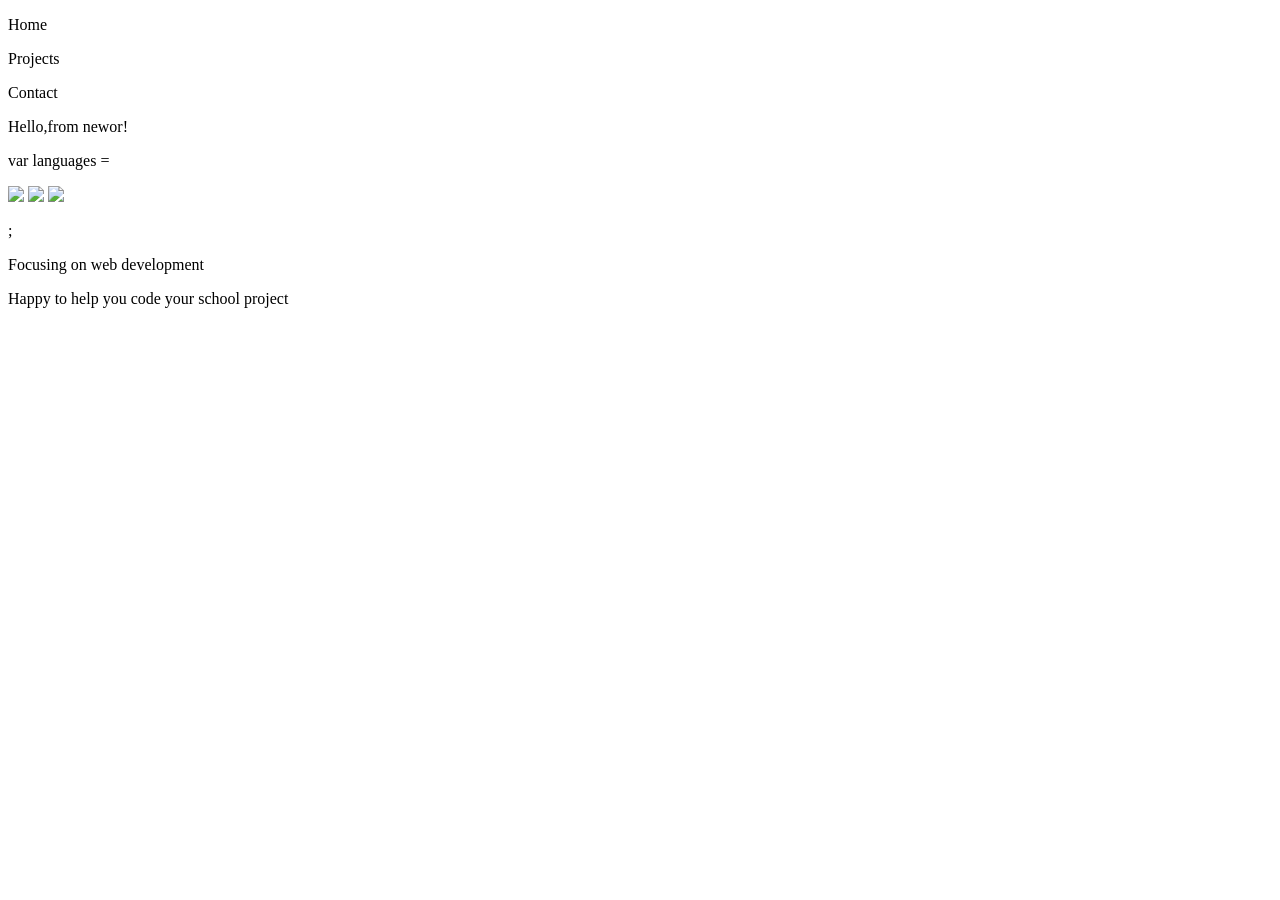
==== html/home.html @ aa38ce9a "website up" ====
<!DOCTYPE html>
<html lang="en">
  <head>
    <title>dev log - Home</title>
    <meta charset="UTF-8">
    <meta name="viewport" content="width=device-width, initial-scale=1">
    <link href="../css/home.css" rel="stylesheet">
    <link href="../css/default.css" rel="stylesheet">
    <link rel="icon" href="../image/logo2.0.png">
    <script src="../js/logic.js" defer></script>
  <head>
  <body>
    <section id="bar">
      <p class="to-home to">Home</p>
      <p class="to-projects to">Projects</p>
      <p class="to-contact to">Contact</p>
    </section>
    <p id="greet">Hello,from newor!<p>
    <div id="lang-frame">
      <p id="lang">var languages = </p>
      <img src="../image/c-.png">
      <img src="../image/python.png">
      <img src="../image/js.png">
      <p>;</p>
    </div>
    <p id="focus-web-dev">Focusing on web development</p>
    <p id="help-code">Happy to help you code your school project</p>
  </body>
</html>
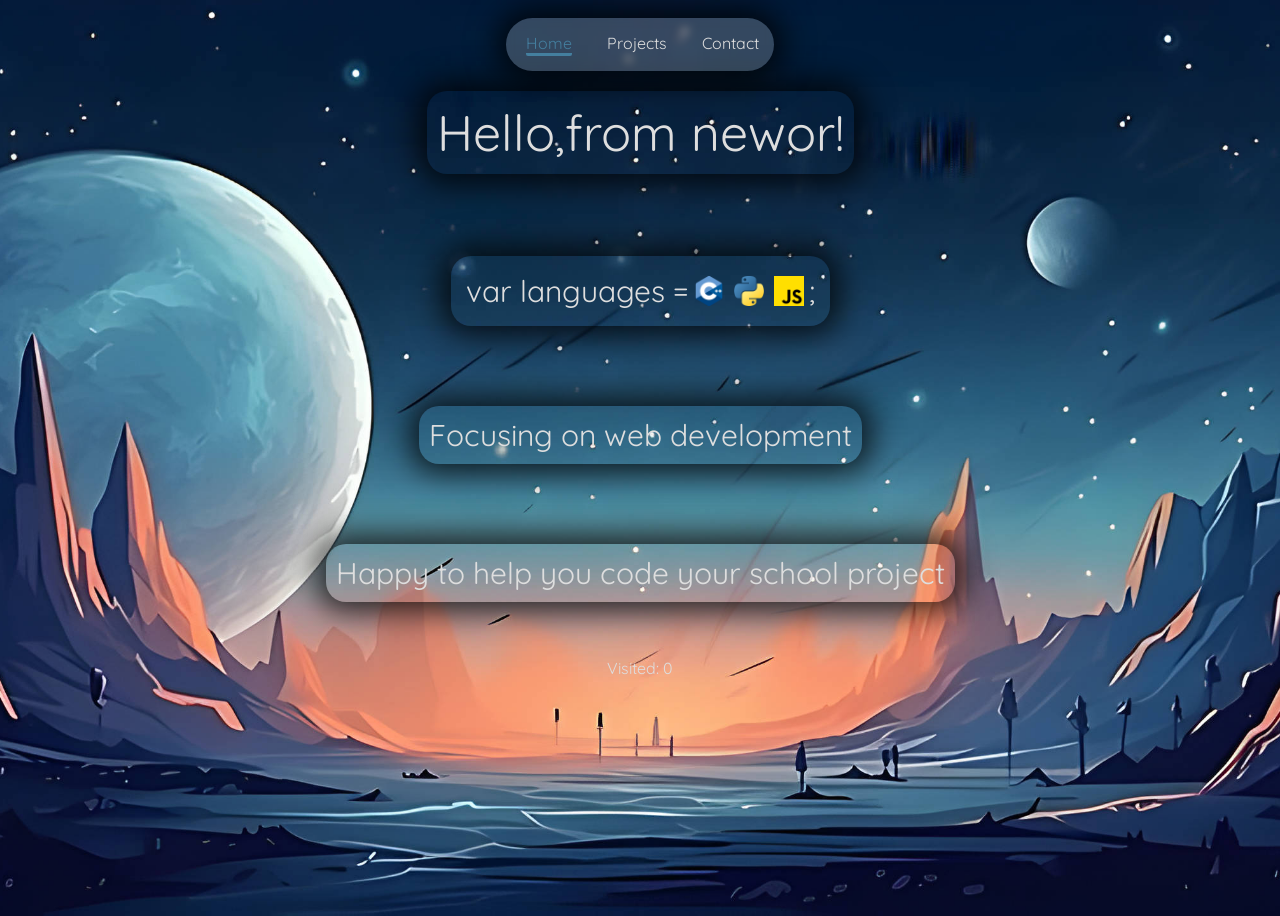
==== commit 2a62c917: "counter Added visit counter" ====
--- a/html/home.html
+++ b/html/home.html
@@ -25,5 +25,12 @@
     </div>
     <p id="focus-web-dev">Focusing on web development</p>
     <p id="help-code">Happy to help you code your school project</p>
+    <p id="visit-counter">Visited: 0</p>
+    <script>
+      function cb(response) {
+          document.getElementById('visit-counter').innerText = `Visited: ${response.value}`;
+      }
+      </script>
+      <script async src="https://api.countapi.xyz/hit/https://newor0599.github.io/dev-log/html/home.html/visits?callback=cb"></script>
   </body>
 </html>
--- a/css/home.css
+++ b/css/home.css
@@ -0,0 +1,144 @@
+img{
+  width: 30px;
+  height: 30px;
+  margin: 5px;
+}
+
+#greet{
+  font-size:50px;
+  padding:10px;
+  font-family: var(--font);
+  color: var(--text-color);
+  animation: fadeIn .8s ease forwards;
+  margin: 10px;
+  justify-self:save;
+  text-align: center;
+  box-shadow: 0px 0px 30px 10px rgba(0,0,0,0.75);
+  border-radius: 20px;
+}
+
+#bar{
+  display: flex;
+  background-color: rgba(255,255,255,.2);
+  font-family: var(--font);
+  color: var(--text-color);
+  justify-self: stretch;
+  border-radius: 50px;
+  margin: 10px;
+  position: sticky;
+  top:10px;
+  backdrop-filter: blur(5px);
+  z-index: 2;
+}
+
+#bar > p{
+  transition: .3s ease-out;
+}
+
+.to{
+  margin: 15px;
+  margin-left: 20px;
+  border-radius: 2px;
+}
+
+
+
+.focus{
+  border-bottom: 3px solid rgb(255, 129, 27);
+  color: rgb(255, 129, 27);
+  animation: swipe .3s forwards ease-out;
+}
+
+@keyframes swipe{
+  from{
+      transform: scaleY(.3);
+  }
+  to{
+      transform: scaleY(1);
+  }
+}
+
+
+#mars{
+  width: auto;
+  height: auto;
+  position: absolute;
+  z-index: -1;
+  top: 20%;
+  animation: spin 20s linear infinite;
+  overflow-x: hidden;
+  object-fit: cover;
+}
+
+@keyframes spin{
+  from{
+    transform: rotate(0deg);
+  }
+  to{
+    transform: rotate(360deg);
+  }
+}
+
+#lang-frame{
+  opacity: 0;
+  border-radius: 50px;
+  /*box-shadow: 0px 0px 21px 22px rgba(214,214,214,0.75) inset;*/
+  background: transparent;
+  width: auto;
+  padding: 15px;
+  margin: 40px;
+  text-align: center;
+  display: flex;
+  justify-content: center;
+  align-items: center;
+  animation: fadeIn .8s ease forwards;
+  animation-delay: .1s;
+  font-family: var(--font);
+  color: var(--text-color);
+  box-shadow: 0px 0px 30px 10px rgba(0,0,0,0.75);
+  border-radius: 20px;
+}
+
+
+#lang{
+  font-size: 30px;
+  margin: 0;
+}
+
+#lang-frame>p{
+  font-size: 30px;
+  display: block;
+  margin: 0;
+}
+
+#bar>p:hover{
+  cursor:pointer;
+}
+
+#help-code{
+  opacity: 0;
+  animation: fadeIn .8s ease forwards;
+  animation-delay: .3s;
+  font-family: var(--font);
+  color: var(--text-color);
+  text-align: center;
+  font-size: 30px;
+  box-shadow: 0px 0px 30px 10px rgba(0,0,0,0.75);
+  border-radius: 20px;
+  padding: 10px;
+  margin: 40px;
+}
+
+#focus-web-dev{
+  opacity: 0;
+  animation: fadeIn .8s ease forwards;
+  animation-delay: .2s;
+  font-family: var(--font);
+  color: var(--text-color);
+  text-align: center;
+  font-size: 30px;
+  box-shadow: 0px 0px 30px 10px rgba(0,0,0,0.75);
+  border-radius: 20px;
+  padding: 10px;
+  margin: 40px;
+}
--- a/css/default.css
+++ b/css/default.css
@@ -0,0 +1,105 @@
+@import url('https://fonts.googleapis.com/css2?family=Quicksand:wght@700&display=swap');
+body{
+    height:100dvh;
+    background-image: url("../image/space2.jpg");
+    background-position: center;
+    background-size:cover;
+    display:flex;
+    flex-direction: column;
+    align-items:center;
+    padding: 0;
+}
+
+img{
+    -webkit-user-drag: none;
+}
+
+/*basic css*/
+p{
+    color:var(--text-color);
+    font-family: var(--font);
+}
+
+p:hover{
+    cursor: default;
+}
+
+p::selection{
+    background-color: #f8ae80;
+    color: #1c4364;
+}
+
+
+body::-webkit-scrollbar{
+    display: none;
+}
+
+:root{
+    --text-color:rgb(222 222 222);
+    --font: 'Quicksand', sans-serif;
+}
+
+#bar{
+    display: flex;
+    background-color: rgba(255,255,255,.2);
+    font-family: var(--font);
+    color: var(--text-color);
+    justify-self: stretch;
+    border-radius: 50px;
+    margin: 10px;
+    position: sticky;
+    top:10px;
+    backdrop-filter: blur(5px);
+    z-index: 2;
+    box-shadow: 0px 0px 30px 10px rgba(0,0,0,0.75);
+}
+
+#bar > p{
+    transition: .3s ease-out;
+}
+
+.to{
+    margin: 15px;
+    margin-left: 20px;
+}
+
+.focus{
+    border-bottom: 3px solid #447f9f;
+    color: #447f9f;
+    border-radius: 2px;
+    animation: swipe .3s forwards ease-out;
+}
+
+@keyframes swipe{
+    from{
+        transform: scaleY(.3);
+    }
+    to{
+        transform: scaleY(1);
+    }
+}
+
+#bar>p:hover{
+    cursor:pointer;
+    opacity: .5;
+}
+
+@keyframes fadeIn{
+    from{
+      opacity:0;
+      transform:translateY(-15px);
+    }
+    to{
+      opacity:1;
+      transform:translateY(0px);
+    } 
+  }
+  
+@keyframes hover{
+    from{
+        transform: translateY(0px);
+    }
+    to{
+        transform: translateY(-15px);
+    }
+}
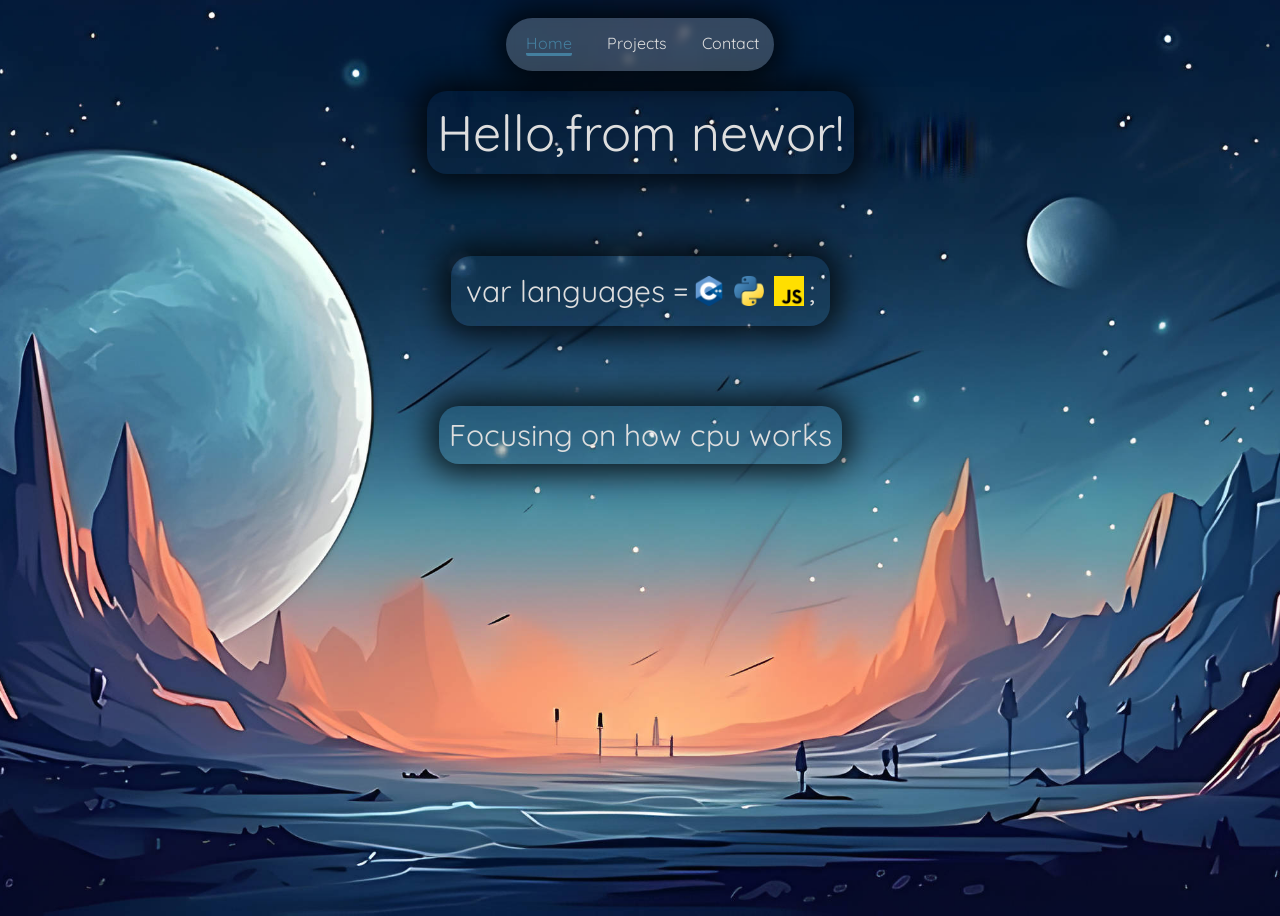
==== commit 5feebdce: "Add kwgt" ====
--- a/html/home.html
+++ b/html/home.html
@@ -23,14 +23,6 @@
       <img src="../image/js.png">
       <p>;</p>
     </div>
-    <p id="focus-web-dev">Focusing on web development</p>
-    <p id="help-code">Happy to help you code your school project</p>
-    <p id="visit-counter">Visited: 0</p>
-    <script>
-      function cb(response) {
-          document.getElementById('visit-counter').innerText = `Visited: ${response.value}`;
-      }
-      </script>
-      <script async src="https://api.countapi.xyz/hit/https://newor0599.github.io/dev-log/html/home.html/visits?callback=cb"></script>
+    <p id="focus-web-dev">Focusing on how cpu works</p>
   </body>
 </html>
